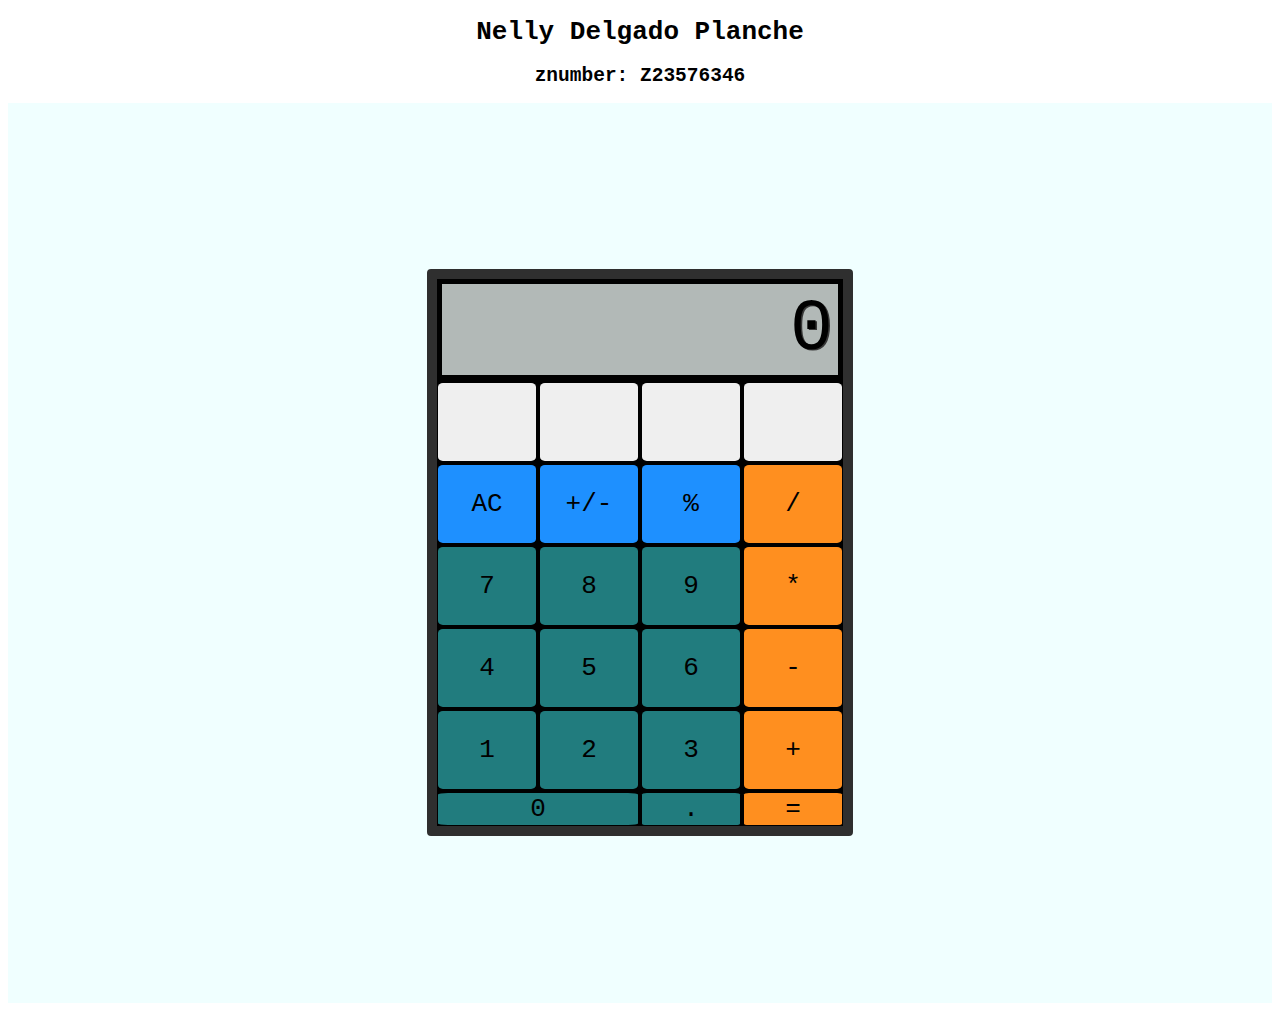
==== index.html @ 637321d3 "Added a row of buttons" ====
<!DOCTYPE html>
<!-- saved from url=(0038)https://mrbuddh4.github.io/calculator/ -->
<html><head><meta http-equiv="Content-Type" content="text/html; charset=UTF-8">
    
    <meta name="calc ya later" content="width=device-width">
    <title>CALC YA LATER</title>
    <link href="styles/style.css" rel="stylesheet" type="text/css">
    </head>
    <body>
        <h1>Nelly Delgado Planche</h1>
        <h2> znumber: Z23576346 </h2>
        <main id="calc">
            <div id="container">
                <div id="display">0</div>
                <!-- Add a new row of buttons at the top of the calculator above the "AC, +/-, %, /" buttons. -->
                <button type="button" class="new" value="" data-key=""></button>
                <button type="button" class="new" value="" data-key=""></button>
                <button type="button" class="new" value="" data-key=""></button>
                <button type="button" class="new" value="" data-key=""></button>


                <button type="button" class="clear" value="clear" data-key="8">AC</button>
                <button type="button" class="sign" value="sign" data-key="192">+/-</button>
                <button type="button" class="percent" value="percent" data-key="80">%</button>
                <button type="button" class="operator" value="/" data-key="68">/</button>
                <button type="button" class="operand" value="7" data-key="55">7</button>
                <button type="button" class="operand" value="8" data-key="56">8</button>
                <button type="button" class="operand" value="9" data-key="57">9</button>
                <button type="button" class="operator" value="*" data-key="88">*</button>
                <button type="button" class="operand" value="4" data-key="52">4</button>
                <button type="button" class="operand" value="5" data-key="53">5</button>
                <button type="button" class="operand" value="6" data-key="54">6</button>
                <button type="button" class="operator" value="-" data-key="173">-</button>
                <button type="button" class="operand" value="1" data-key="49">1</button>
                <button type="button" class="operand" value="2" data-key="50">2</button>
                <button type="button" class="operand" value="3" data-key="51">3</button>
                <button type="button" class="operator" value="+" data-key="61">+</button>
                <button type="button" id="zero" class="operand" value="0" data-key="48">0</button>
                <button type="button" class="decimal" value="." data-key="190">.</button>
                <button type="button" class="equals" value="=" data-key="69">=</button>
            </div>  
        </main>
    <script src="scripts/script.js"></script>
    
<iframe id="nr-ext-rsicon" style="position: absolute; display: none; width: 50px; height: 50px; z-index: 2147483647; border-style: none; background: transparent;" src="./CALC YA LATER_files/saved_resource.html"></iframe></body></html>
---- styles/style.css ----
/*This is the style sheet*/
html {
    text-align: center;
    font-family: monospace;
}

#calc {
    display: flex;
    min-height: 95vh;
    justify-content: center;
    align-content: center;
    align-items: center;
    height: 100vh;
    overflow: hidden;
    background-color: azure;
}

#container {
    background-color: black;
    border: 10px solid rgba(47,47,47,1);
    border-radius: 4px;
    display: grid;
    grid-template-columns: repeat(4, 100px);
    grid-template-rows: minmax(100px, auto) repeat(5, 80px);
    gap: 2px;
}

#display {
    grid-column: 1 / -1;
    background-color: #b2b9b7;
    display: flex;
    flex-direction: column;
    justify-content: space-around;
    align-items: flex-end;
    padding: 5px;
    font-size: 5.5em;
    font-weight: initial;
    text-shadow: 1.3px 1.3px #383838;
    margin: 5px;
}

button {
    margin: 1px;
    border-radius: 5%;
    border: none;
    font-weight: initial;
    font-size: 2em;
    font-family: monospace;
    color: black;
}


#zero {
    grid-column: span 2;
}

.operator {
    background-color: #FF8F1F;    
}

.operator:focus {
    background-color: #ffc183;
}

.equals {
    background-color: #FF8F1F;
}

.equals:active {
    background-color: #ffc183;
}

.operand {
    background-color: #217C7E;
}

.operand:active {
    background-color: #33b9bb;
}

.decimal {
    background-color: #217C7E;
}

.decimal:active {
    background-color: #33b9bb;
}

.clear {
    background-color: dodgerblue;
}

.clear:active {
    background-color: rgb(123, 189, 255);
}

.sign {
    background-color: dodgerblue;
}

.sign:active {
    background-color: rgb(123, 189, 255);
}

.percent {
    background-color: dodgerblue;
}

.percent:active {
    background-color: rgb(123, 189, 255);
}
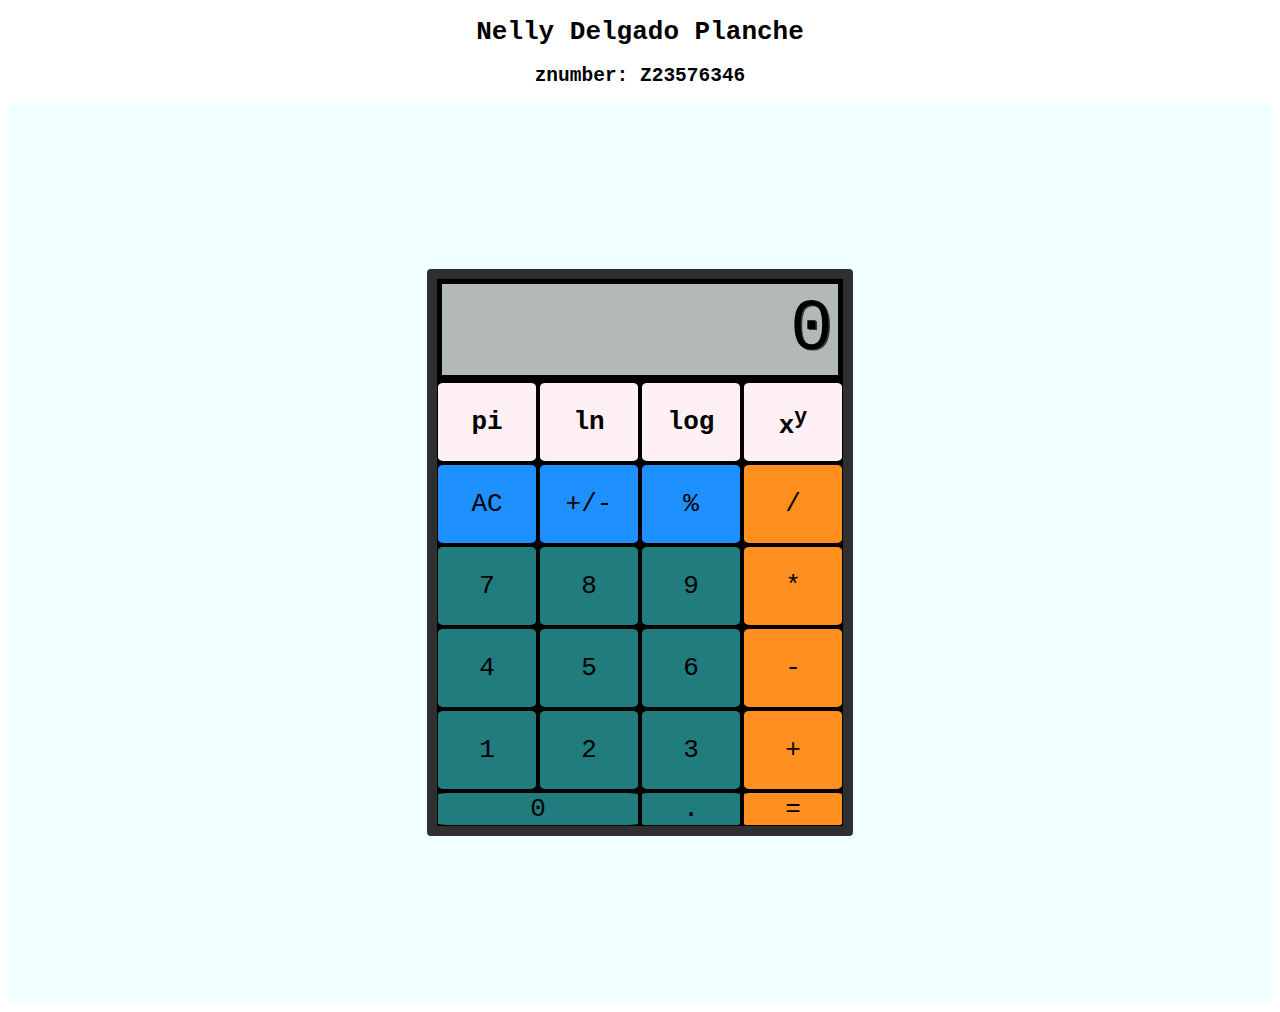
==== commit 45a9b288: "created a new css class for the new buttons" ====
--- a/index.html
+++ b/index.html
@@ -13,10 +13,14 @@
             <div id="container">
                 <div id="display">0</div>
                 <!-- Add a new row of buttons at the top of the calculator above the "AC, +/-, %, /" buttons. -->
-                <button type="button" class="new" value="" data-key=""></button>
-                <button type="button" class="new" value="" data-key=""></button>
-                <button type="button" class="new" value="" data-key=""></button>
-                <button type="button" class="new" value="" data-key=""></button>
+                <button type="button" class="special" value="3.14159265359" data-key="">pi</button>
+                <button type="button" class="special" value="" data-key="">ln</button>
+                <button type="button" class="special" value="" data-key="">log</button>
+                <button type="button" class="special" value="" data-key="">x<sup>y</sup></button>
+
+                <!-- Create a new CSS class with a different background color 
+                    for these new buttons and buttons should be the same size as 
+                    the others and the text should be bold on the buttons (15) -->
 
 
                 <button type="button" class="clear" value="clear" data-key="8">AC</button>
--- a/styles/style.css
+++ b/styles/style.css
@@ -109,3 +109,13 @@
 .percent:active {
     background-color: rgb(123, 189, 255);
 }
+
+
+/* Create a new CSS class with a different background color 
+for these new buttons and buttons should be the same size as 
+the others and the text should be bold on the buttons (15) */
+
+.special{
+    background-color:lavenderblush;
+    font-weight: bold;
+}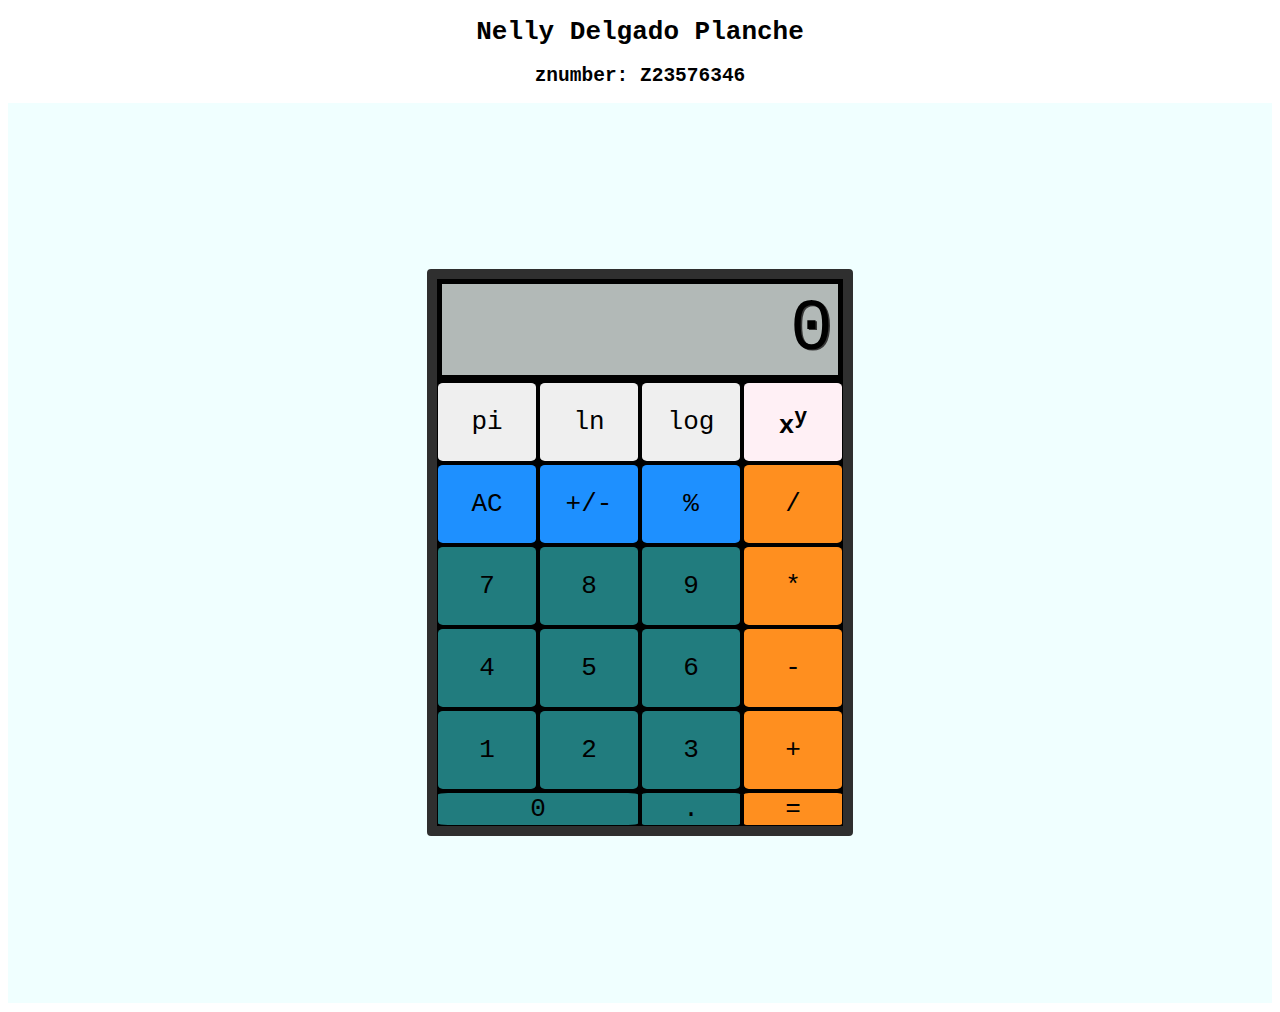
==== commit b5b467d3: "added pi and log functions" ====
--- a/index.html
+++ b/index.html
@@ -13,10 +13,10 @@
             <div id="container">
                 <div id="display">0</div>
                 <!-- Add a new row of buttons at the top of the calculator above the "AC, +/-, %, /" buttons. -->
-                <button type="button" class="special" value="3.14159265359" data-key="">pi</button>
-                <button type="button" class="special" value="" data-key="">ln</button>
-                <button type="button" class="special" value="" data-key="">log</button>
-                <button type="button" class="special" value="" data-key="">x<sup>y</sup></button>
+                <button type="button" class="pi" value="3.14" data-key="201">pi</button>
+                <button type="button" class="sqr" value="sqr" data-key="222">ln</button>
+                <button type="button" class="log" value="log" data-key="450">log</button>
+                <button type="button" class="special" value="power" data-key="566">x<sup>y</sup></button>
 
                 <!-- Create a new CSS class with a different background color 
                     for these new buttons and buttons should be the same size as 
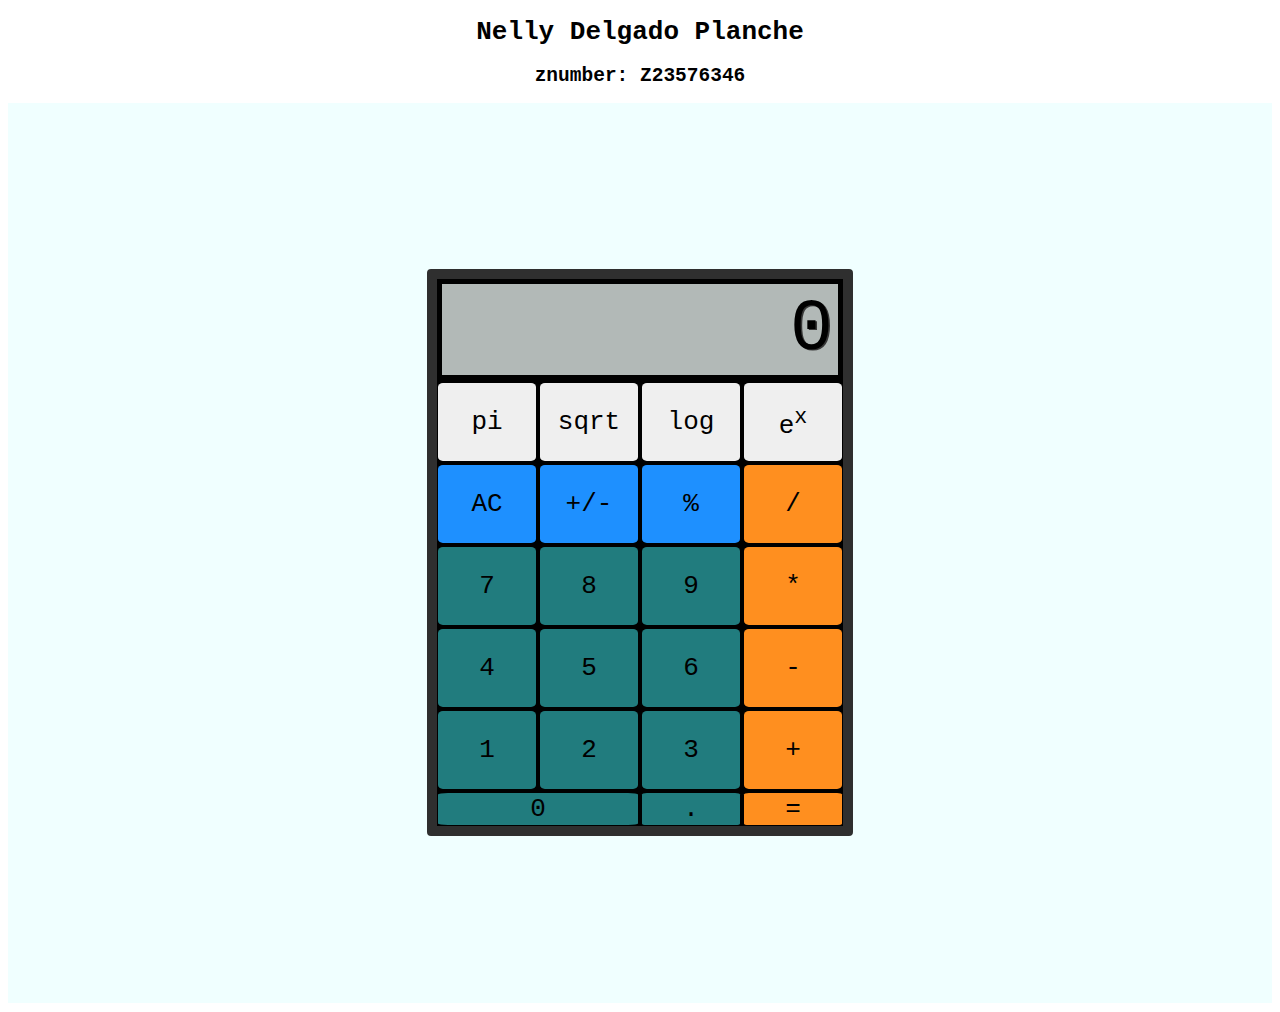
==== commit d87d1b2e: "added e and sqr functions" ====
--- a/index.html
+++ b/index.html
@@ -14,14 +14,9 @@
                 <div id="display">0</div>
                 <!-- Add a new row of buttons at the top of the calculator above the "AC, +/-, %, /" buttons. -->
                 <button type="button" class="pi" value="3.14" data-key="201">pi</button>
-                <button type="button" class="sqr" value="sqr" data-key="222">ln</button>
+                <button type="button" class="sqrt" value="sqr" data-key="222">sqrt</button>
                 <button type="button" class="log" value="log" data-key="450">log</button>
-                <button type="button" class="special" value="power" data-key="566">x<sup>y</sup></button>
-
-                <!-- Create a new CSS class with a different background color 
-                    for these new buttons and buttons should be the same size as 
-                    the others and the text should be bold on the buttons (15) -->
-
+                <button type="button" class="exp" value="exp" data-key="566">e<sup>x</sup></button>
 
                 <button type="button" class="clear" value="clear" data-key="8">AC</button>
                 <button type="button" class="sign" value="sign" data-key="192">+/-</button>
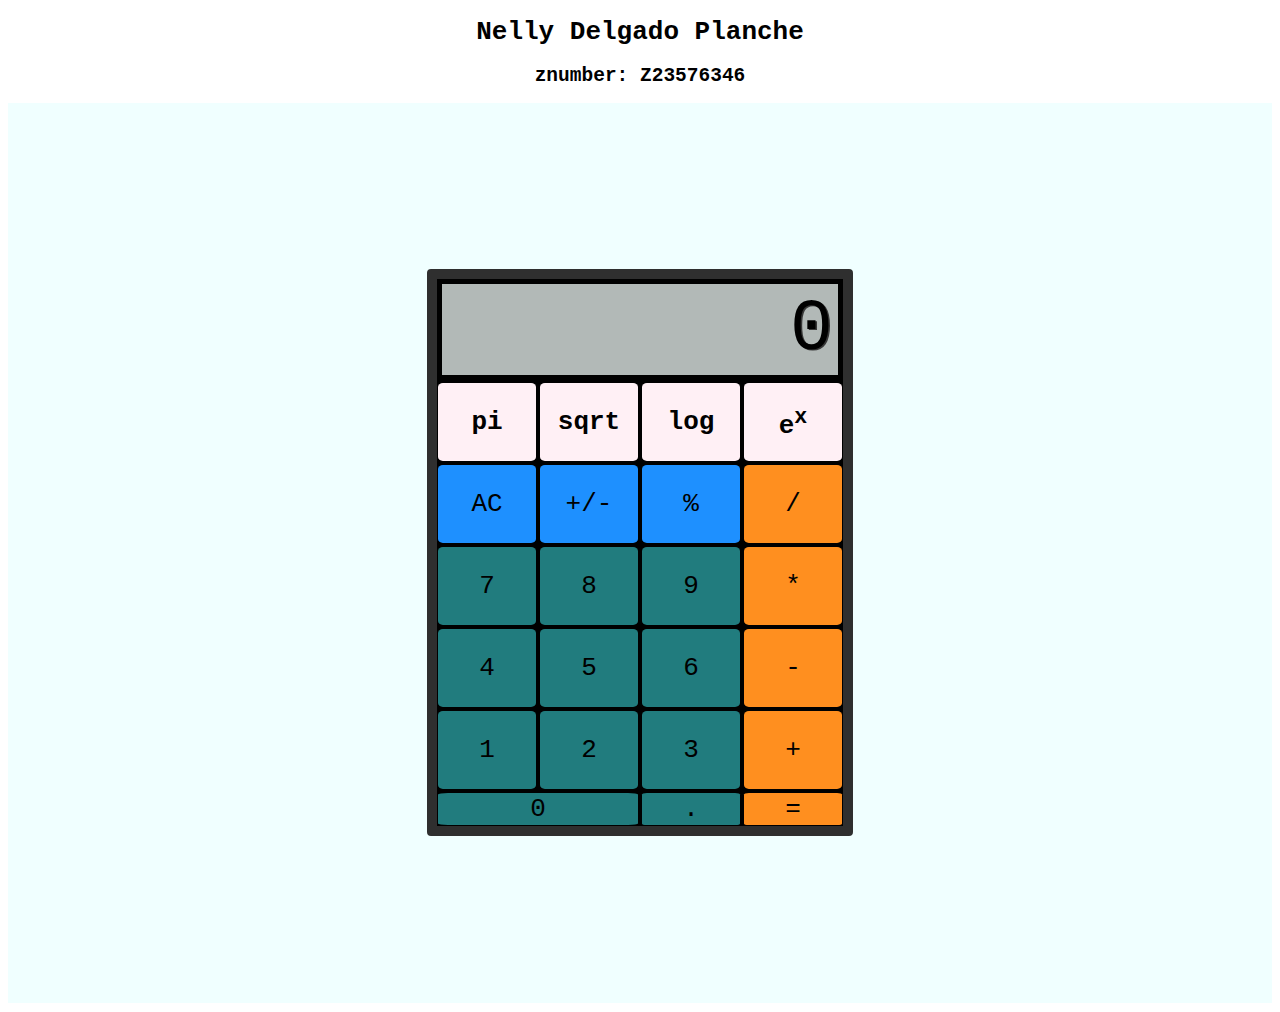
==== commit 2a2207b8: "added comments" ====
--- a/index.html
+++ b/index.html
@@ -12,11 +12,15 @@
         <main id="calc">
             <div id="container">
                 <div id="display">0</div>
-                <!-- Add a new row of buttons at the top of the calculator above the "AC, +/-, %, /" buttons. -->
-                <button type="button" class="pi" value="3.14" data-key="201">pi</button>
-                <button type="button" class="sqrt" value="sqr" data-key="222">sqrt</button>
-                <button type="button" class="log" value="log" data-key="450">log</button>
-                <button type="button" class="exp" value="exp" data-key="566">e<sup>x</sup></button>
+                <!-- Homework 2: Added 4 new buttons -->
+                <!-- PI button -->
+                <button type="button" class="pi" value="3.14" data-key="105">pi</button>
+                <!-- Square Root button -->
+                <button type="button" class="sqrt" value="sqr" data-key="116">sqrt</button>
+                <!-- Log button -->
+                <button type="button" class="log" value="log" data-key="103">log</button>
+                <!-- e^x button -->
+                <button type="button" class="exp" value="exp" data-key="120">e<sup>x</sup></button>
 
                 <button type="button" class="clear" value="clear" data-key="8">AC</button>
                 <button type="button" class="sign" value="sign" data-key="192">+/-</button>
--- a/styles/style.css
+++ b/styles/style.css
@@ -111,11 +111,21 @@
 }
 
 
-/* Create a new CSS class with a different background color 
-for these new buttons and buttons should be the same size as 
-the others and the text should be bold on the buttons (15) */
+/* Homework 2: Added new classes */
 
-.special{
+.pi{
+    background-color:lavenderblush;
+    font-weight: bold;
+}
+.sqrt{
+    background-color:lavenderblush;
+    font-weight: bold;
+}
+.log{
+    background-color:lavenderblush;
+    font-weight: bold;
+}
+.exp{
     background-color:lavenderblush;
     font-weight: bold;
 }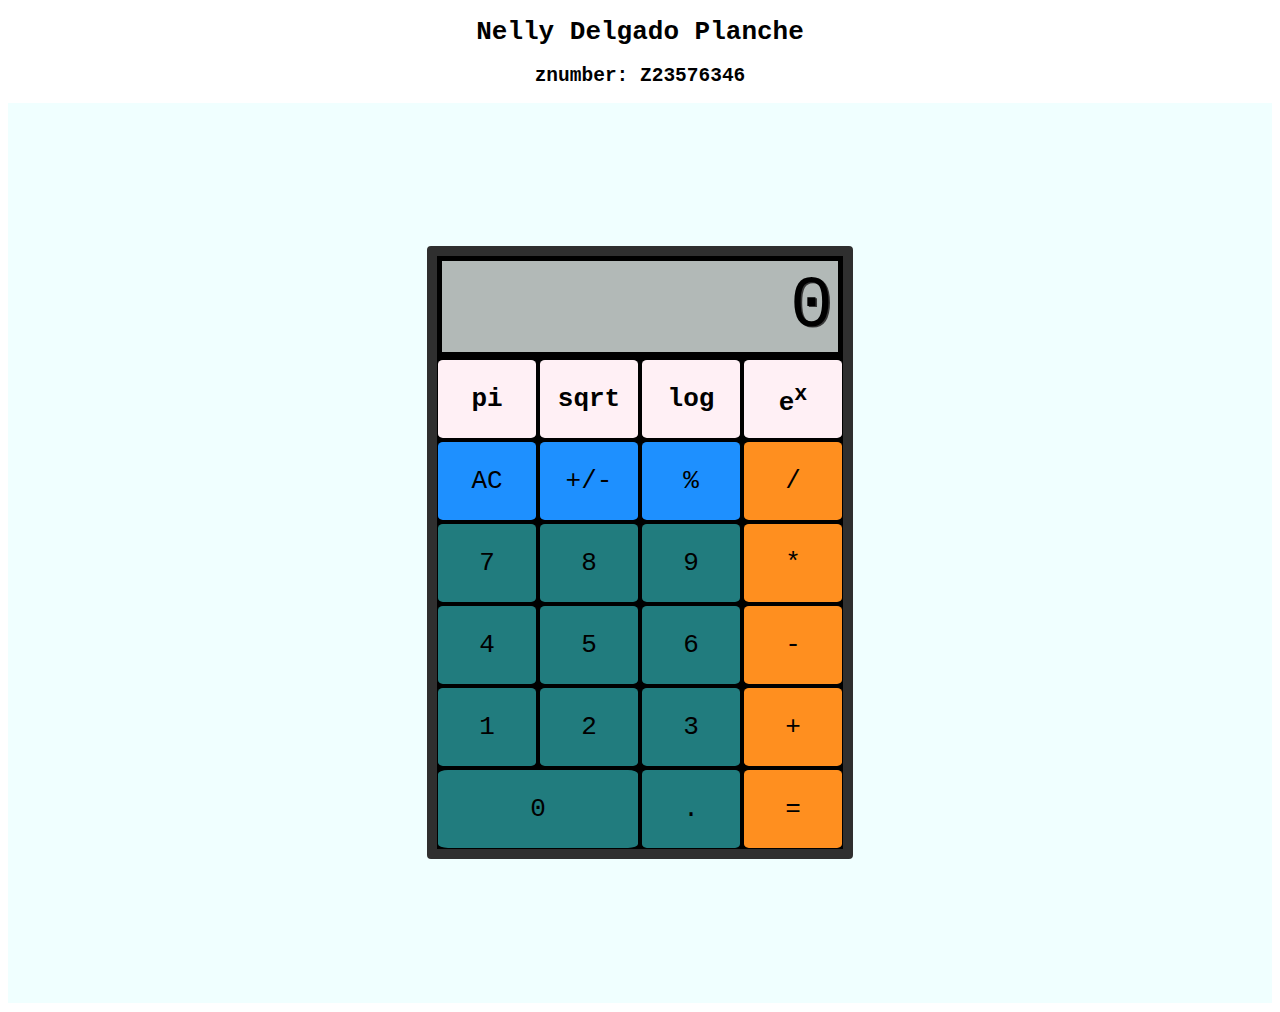
==== commit 7d7c27a7: "fixed last row bug" ====
--- a/index.html
+++ b/index.html
@@ -14,17 +14,17 @@
                 <div id="display">0</div>
                 <!-- Homework 2: Added 4 new buttons -->
                 <!-- PI button -->
-                <button type="button" class="pi" value="3.14" data-key="105">pi</button>
+                <button type="button" class="pi" value="3.14" data-key="80">pi</button>
                 <!-- Square Root button -->
-                <button type="button" class="sqrt" value="sqr" data-key="116">sqrt</button>
+                <button type="button" class="sqrt" value="sqr" data-key="83">sqrt</button>
                 <!-- Log button -->
-                <button type="button" class="log" value="log" data-key="103">log</button>
+                <button type="button" class="log" value="log" data-key="76">log</button>
                 <!-- e^x button -->
-                <button type="button" class="exp" value="exp" data-key="120">e<sup>x</sup></button>
+                <button type="button" class="exp" value="exp" data-key="69">e<sup>x</sup></button>
 
                 <button type="button" class="clear" value="clear" data-key="8">AC</button>
                 <button type="button" class="sign" value="sign" data-key="192">+/-</button>
-                <button type="button" class="percent" value="percent" data-key="80">%</button>
+                <button type="button" class="percent" value="percent" data-key="37">%</button>
                 <button type="button" class="operator" value="/" data-key="68">/</button>
                 <button type="button" class="operand" value="7" data-key="55">7</button>
                 <button type="button" class="operand" value="8" data-key="56">8</button>
--- a/styles/style.css
+++ b/styles/style.css
@@ -21,7 +21,8 @@
     border-radius: 4px;
     display: grid;
     grid-template-columns: repeat(4, 100px);
-    grid-template-rows: minmax(100px, auto) repeat(5, 80px);
+    /*bug fix: changed to grid template to accommodate for my new buttons */
+    grid-template-rows: minmax(100px, auto) repeat(6, 80px);
     gap: 2px;
 }
 
